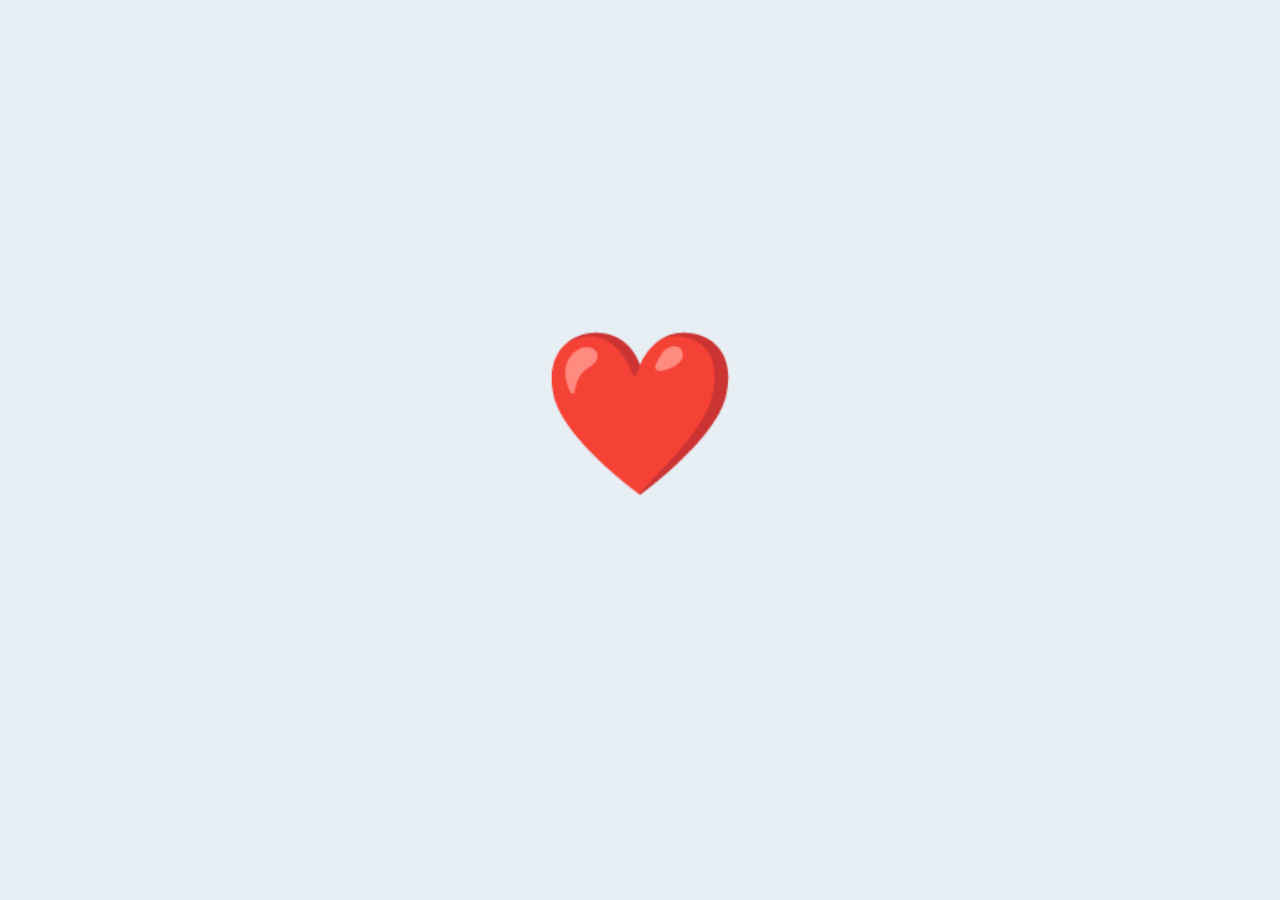
==== teste.html @ 8d6ff031 "commit" ====
<!DOCTYPE html>
<html lang="en">
<head>
    <meta charset="UTF-8">
    <meta name="viewport" content="width=device-width, initial-scale=1.0">
    <title>Document</title>
    <style>
        body {
            background-color: rgb(231, 238, 244);
            display: flex;
            justify-content: center;
            align-items: center;
            height: 90vh;
        }

        .heart {
            font-size: 10rem;
            animation: heart .5s infinite alternate linear;
        }

        @keyframes heart {
            from {
                transform: scale(.7);
            }

            to {
                transform: scale(1);
            }
        }
            
    </style>
</head>
<body>
    <div class="heart">❤️</div>
    <audio src="Bruno_Mars_-_Just_the_Way_You_Are.mp3" autoplay></audio>
</body>
</html>
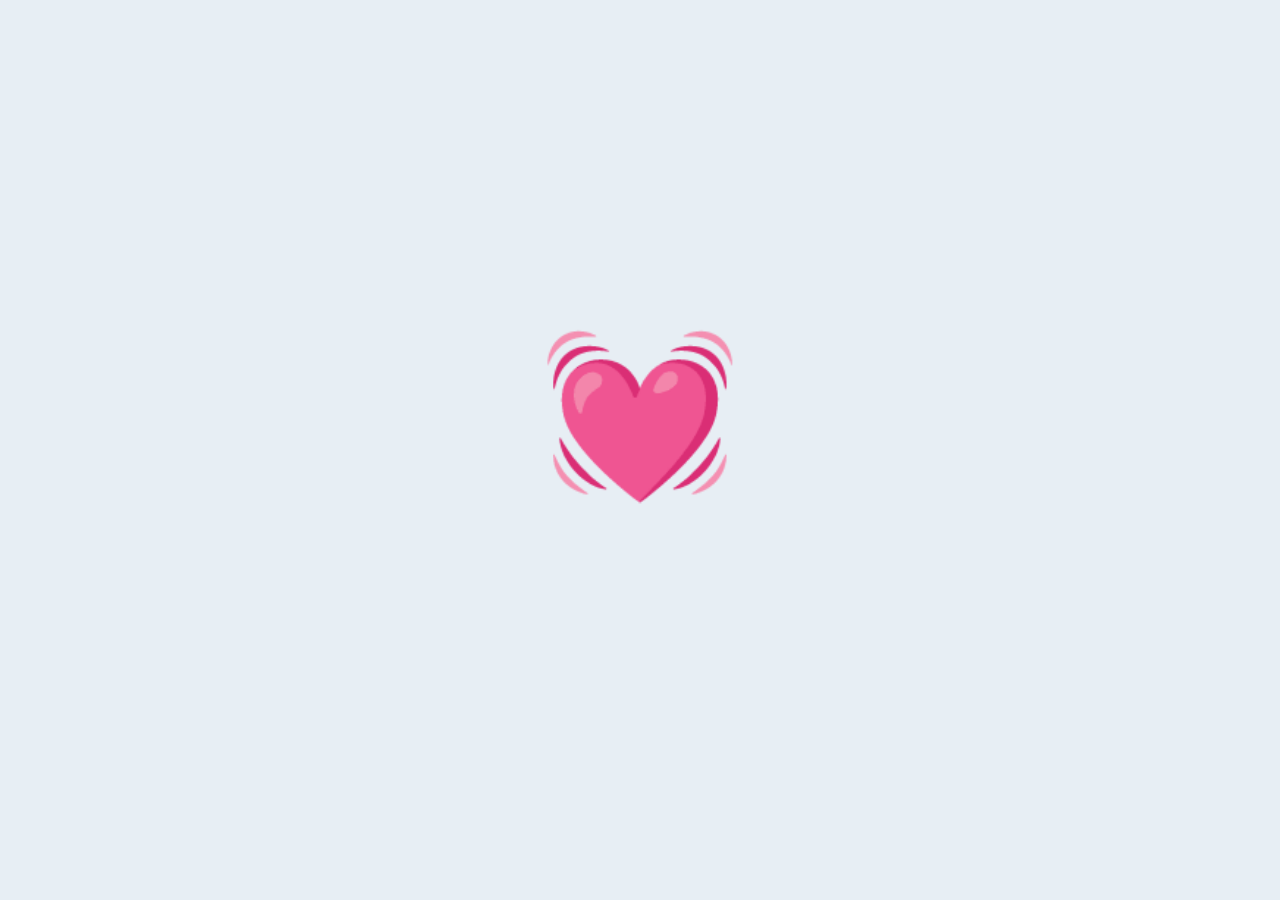
==== commit 6a76597f: "commit" ====
--- a/teste.html
+++ b/teste.html
@@ -31,7 +31,7 @@
     </style>
 </head>
 <body>
-    <div class="heart">❤️</div>
+    <div class="heart">💓</div>
     <audio src="Bruno_Mars_-_Just_the_Way_You_Are.mp3" autoplay></audio>
 </body>
 </html>